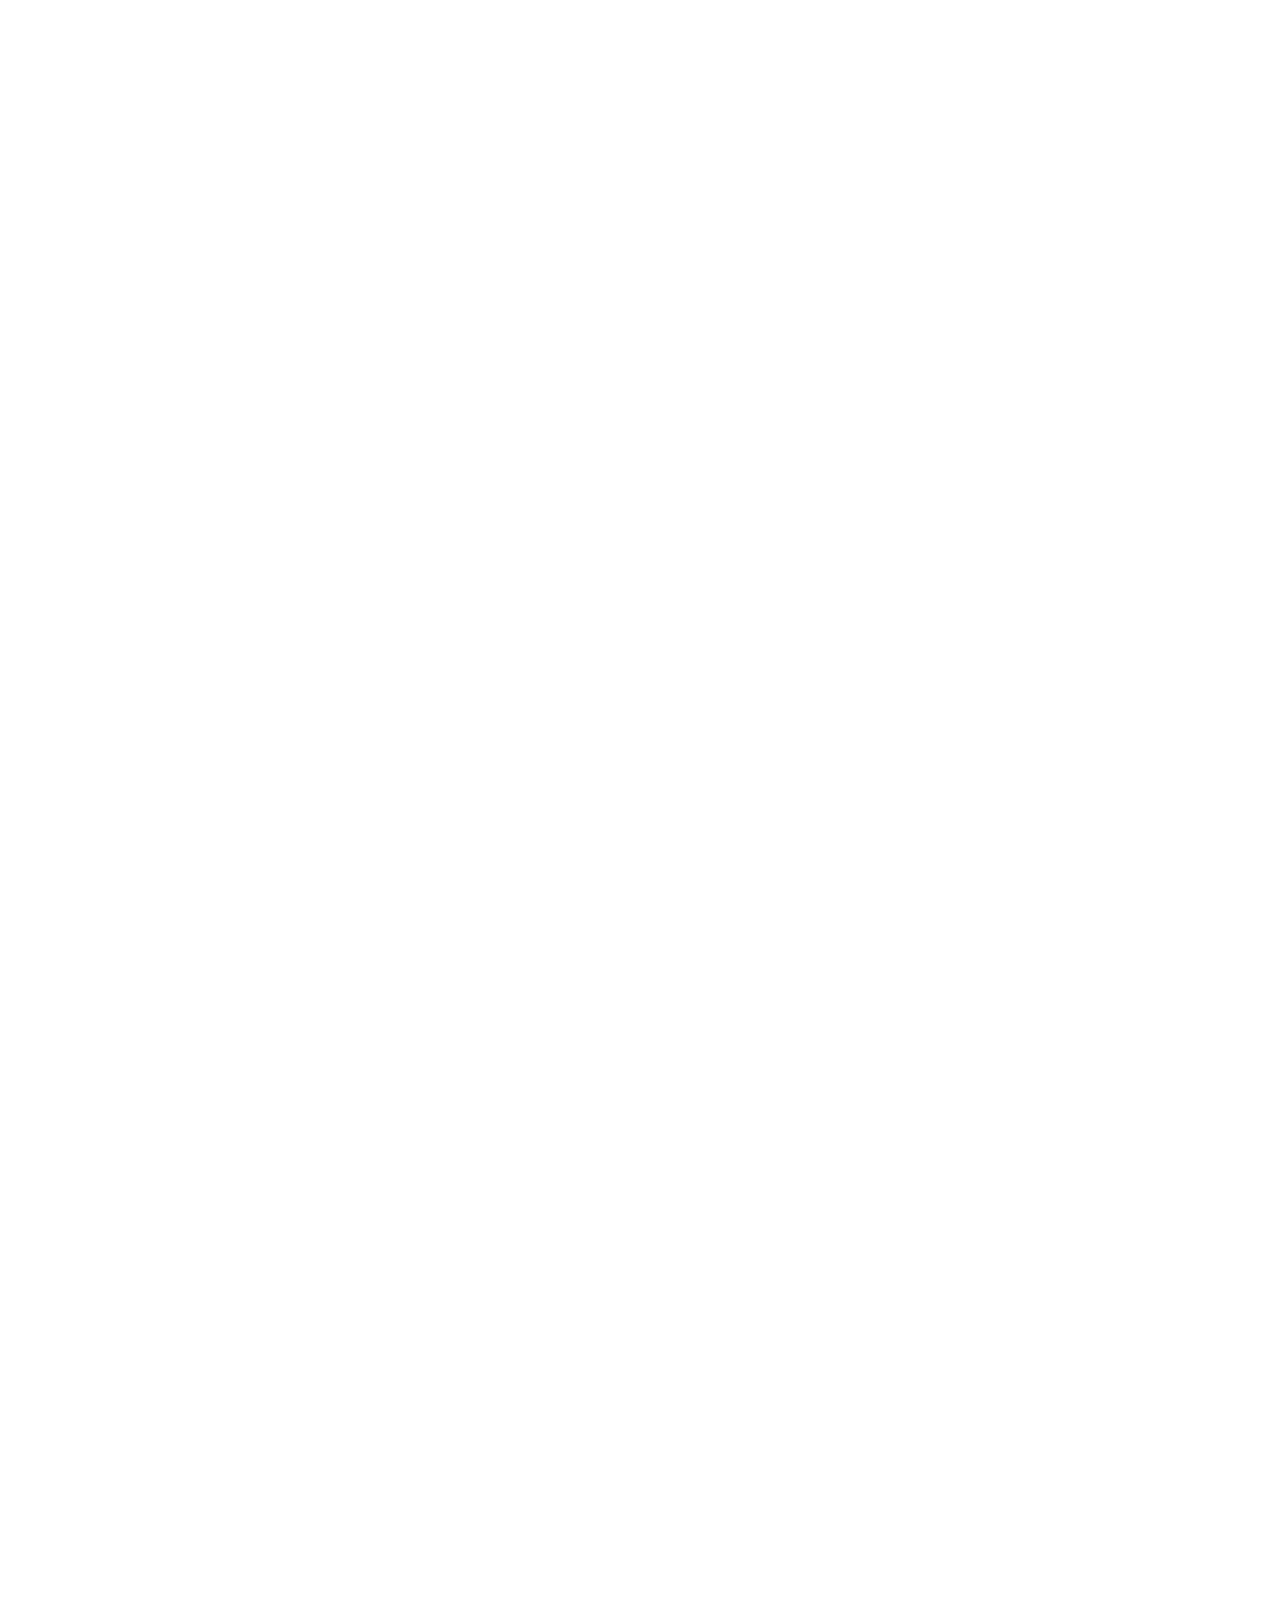
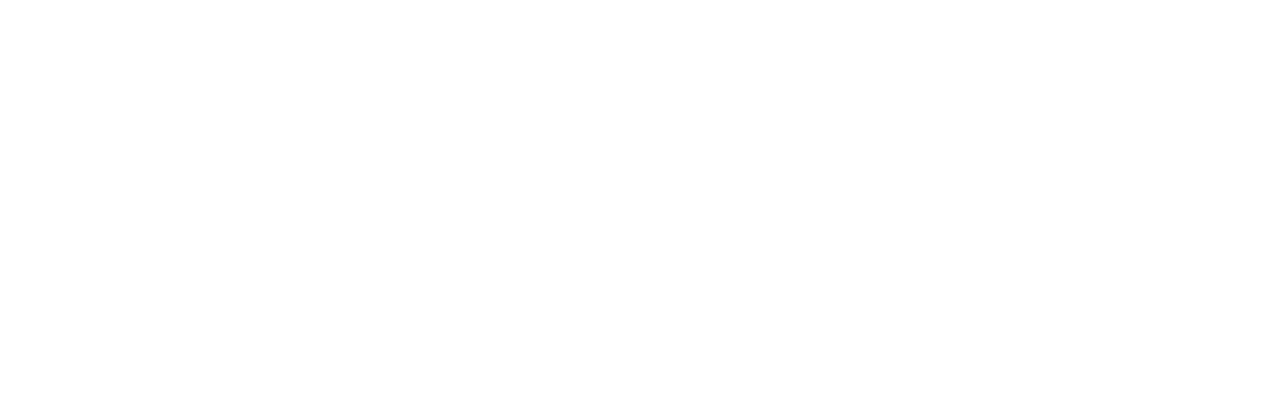
==== draw.html @ bc85bd13 "first" ====
<!DOCTYPE html>
<html lang="ja">

<head>
    <meta charset="UTF-8">
    <title>Document</title>
    
    <link rel="stylesheet" href="css/style.css">
</head>

<body>

<!--<?xml version="1.0" encoding="utf-8"?>-->
<!-- Generator: Adobe Illustrator 21.1.0, SVG Export Plug-In . SVG Version: 6.00 Build 0)  -->
<!--<?xml version="1.0" encoding="utf-8"?>-->
<!-- Generator: Adobe Illustrator 21.1.0, SVG Export Plug-In . SVG Version: 6.00 Build 0)  -->
<svg version="1.1" id="element" xmlns="http://www.w3.org/2000/svg" xmlns:xlink="http://www.w3.org/1999/xlink" x="0px"
	 y="0px" viewBox="0 0 500 500" style="enable-background:new 0 0 500 500;" xml:space="preserve">
<style type="text/css">
	.st0{fill:none;stroke:#000000;stroke-width:4;stroke-miterlimit:10;}
</style>
<g>
	<path class="st0" d="M463.7,250c0,118-95.7,213.7-213.7,213.7c-94.4,0-171-76.5-171-171C79,217.2,140.3,156,215.8,156
		c60.4,0,109.4,49,109.4,109.4c0,48.3-39.2,87.5-87.5,87.5c-38.7,0-70-31.4-70-70c0-30.9,25.1-56,56-56c24.8,0,44.8,20.1,44.8,44.8
		c0,19.8-16.1,35.9-35.9,35.9c-15.8,0-28.7-12.8-28.7-28.7"/>
</g>
</svg>






    <script src="https://code.jquery.com/jquery-3.2.1.min.js"></script>
    <script src="js/jquery.drawsvg.js"></script>
    <script src="js/animation.js"></script>
</body>

</html>
---- css/style.css ----
body {
    height: 2000px;
}

svg {
    position: fixed;
}
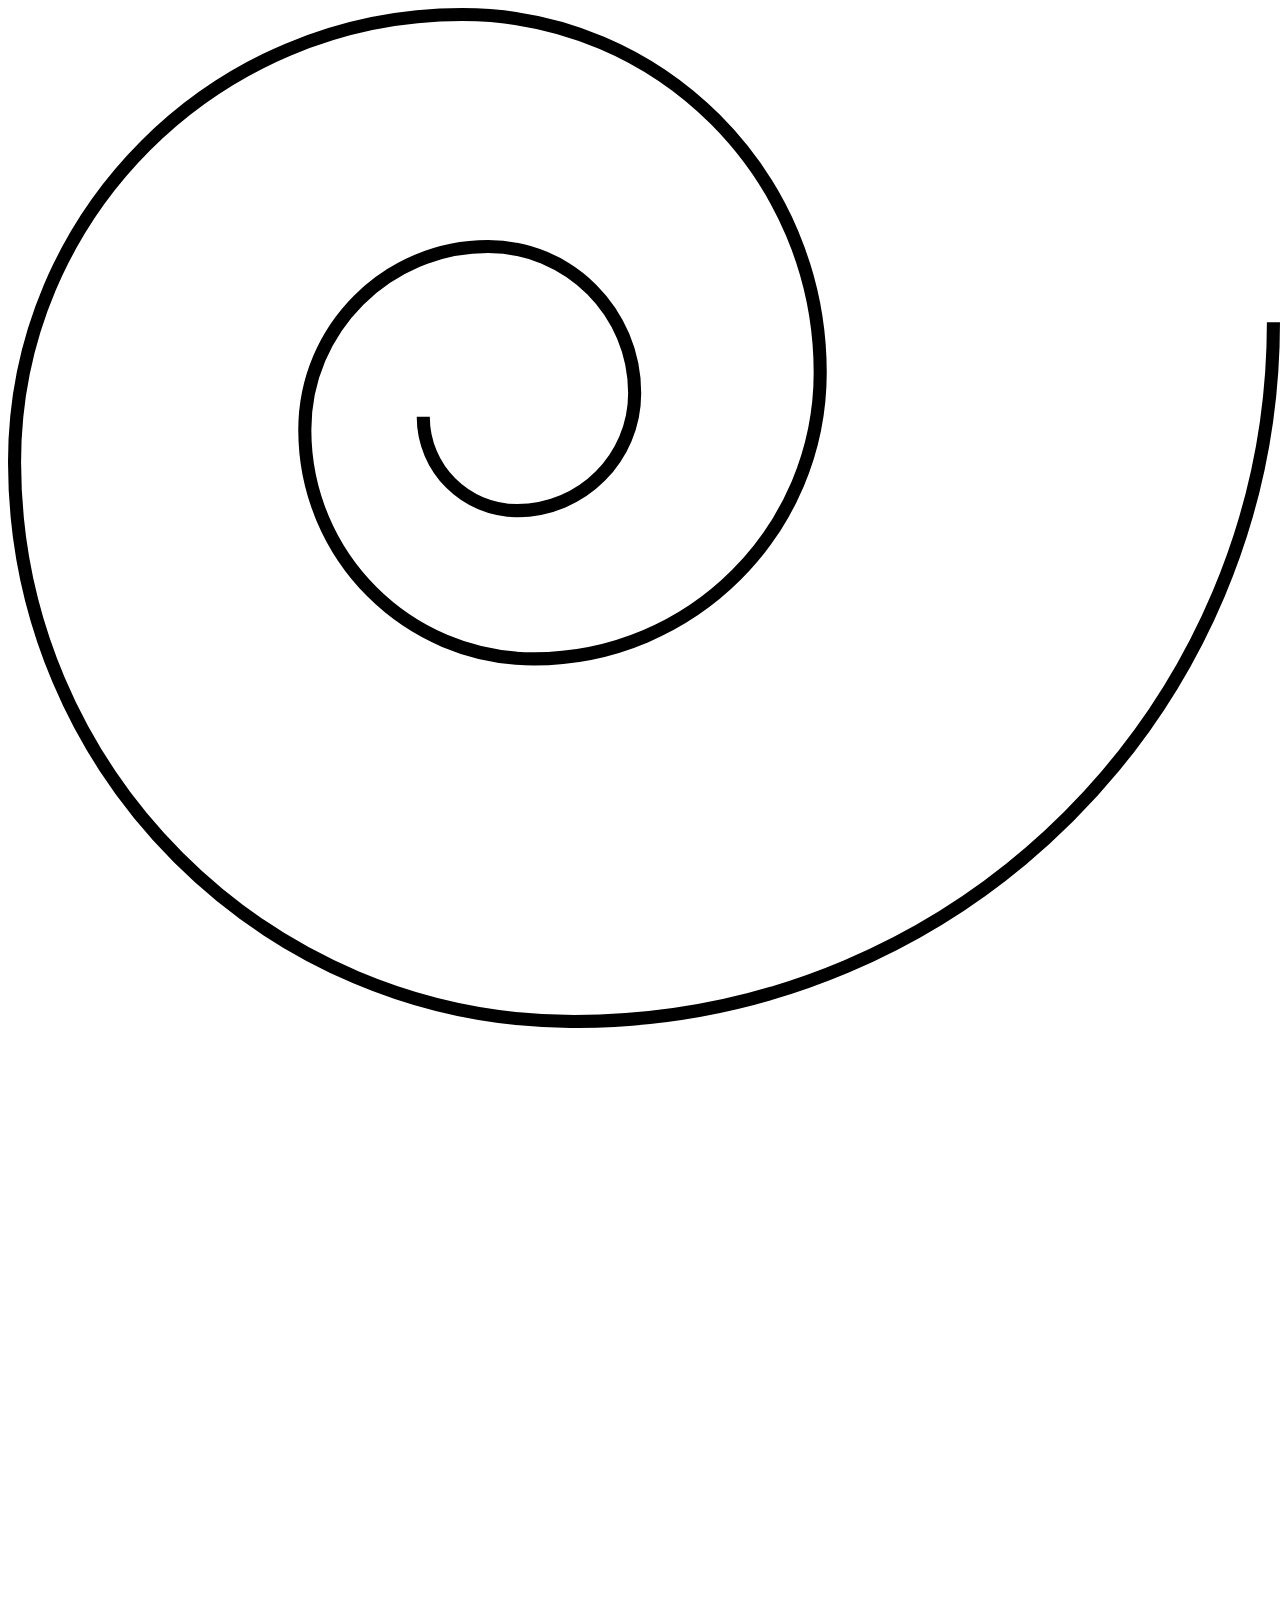
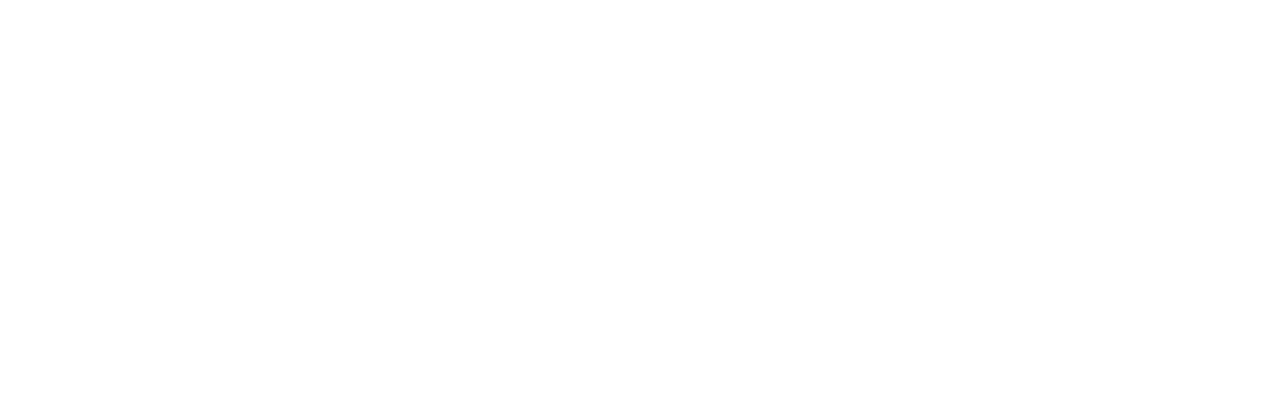
==== commit 84a4ab82: "second" ====
--- a/draw.html
+++ b/draw.html
@@ -14,17 +14,20 @@
 <!-- Generator: Adobe Illustrator 21.1.0, SVG Export Plug-In . SVG Version: 6.00 Build 0)  -->
 <!--<?xml version="1.0" encoding="utf-8"?>-->
 <!-- Generator: Adobe Illustrator 21.1.0, SVG Export Plug-In . SVG Version: 6.00 Build 0)  -->
-<svg version="1.1" id="element" xmlns="http://www.w3.org/2000/svg" xmlns:xlink="http://www.w3.org/1999/xlink" x="0px"
-	 y="0px" viewBox="0 0 500 500" style="enable-background:new 0 0 500 500;" xml:space="preserve">
+<!--<?xml version="1.0" encoding="utf-8"?>-->
+<!-- Generator: Adobe Illustrator 21.1.0, SVG Export Plug-In . SVG Version: 6.00 Build 0)  -->
+<svg version="1.1" id="レイヤー_1" xmlns="http://www.w3.org/2000/svg" xmlns:xlink="http://www.w3.org/1999/xlink" x="0px"
+	 y="0px" viewBox="0 0 388.7 311.8" style="enable-background:new 0 0 388.7 311.8;" xml:space="preserve">
 <style type="text/css">
 	.st0{fill:none;stroke:#000000;stroke-width:4;stroke-miterlimit:10;}
 </style>
 <g>
-	<path class="st0" d="M463.7,250c0,118-95.7,213.7-213.7,213.7c-94.4,0-171-76.5-171-171C79,217.2,140.3,156,215.8,156
+	<path class="st0" d="M386.7,96c0,118-95.7,213.7-213.7,213.7c-94.4,0-171-76.5-171-171C2,63.2,63.2,2,138.8,2
 		c60.4,0,109.4,49,109.4,109.4c0,48.3-39.2,87.5-87.5,87.5c-38.7,0-70-31.4-70-70c0-30.9,25.1-56,56-56c24.8,0,44.8,20.1,44.8,44.8
 		c0,19.8-16.1,35.9-35.9,35.9c-15.8,0-28.7-12.8-28.7-28.7"/>
 </g>
 </svg>
+
 
 
 
